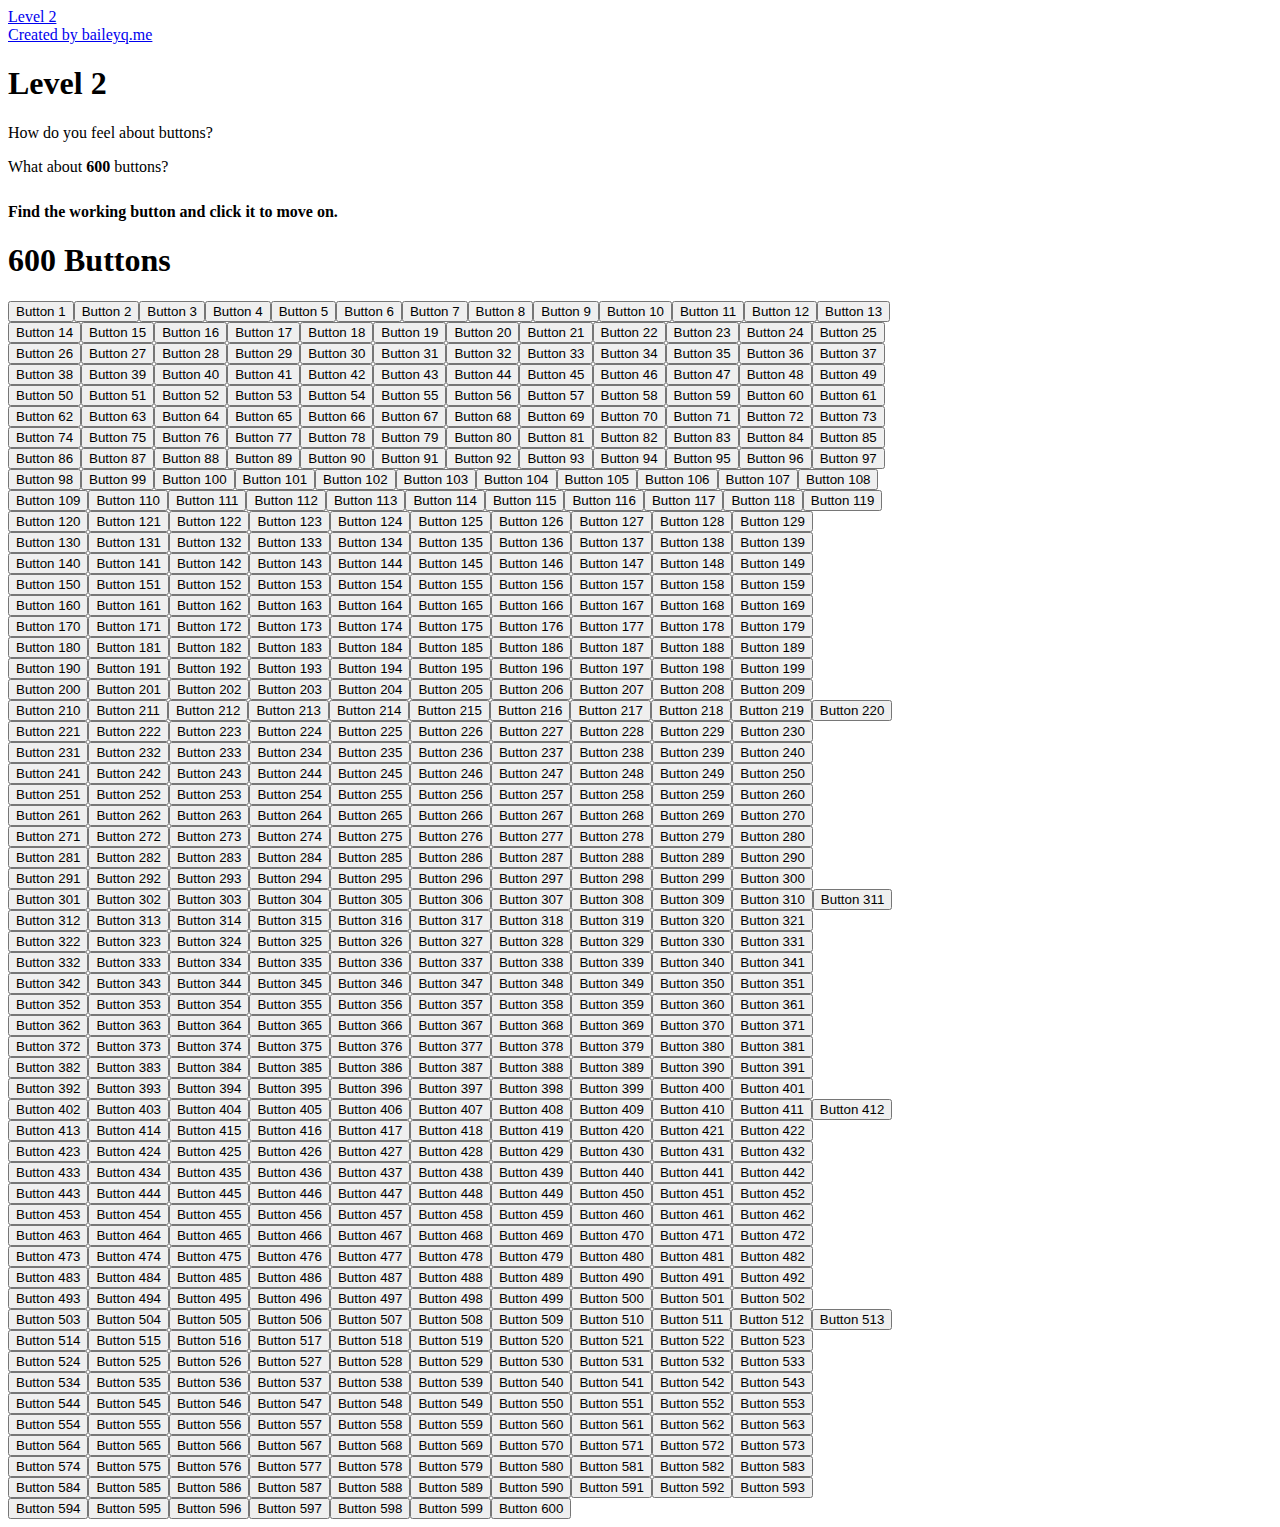
==== 2.html @ 66421dbe "Added simple HTTP Server and 2 challenges." ====
<!DOCTYPE html>
<html>
    <head>
        <meta charset="utf-8">
        <meta http-equiv="X-UA-Compatible" content="IE=edge">
        <title>Web Escape Room • baileyq.me</title>
        <meta name="description" content="">
        <meta name="viewport" content="width=device-width, initial-scale=1">
        <link rel="stylesheet" href=".css">
    </head>
    <body>

        <header>
            <div class="header-left">
                <a href="#home" id="level-indicator">Level 2</a>
            </div>
            <div class="header-right">
                <a class="header-nav-selected" href="https://baileyq.me">Created by baileyq.me</a>
            </div>
        </header>

        <main class="main-content-container">
            <div class="main-content-card" style="width: 30%;">
                <h1 class="bigbigh1">Level 2</h1>
                <p>How do you feel about buttons?</p>
                <p>What about <b>600</b> buttons?</p>
                <div style="margin: 3vh;"></div>
                <p style="font-weight: bold;">Find the working button and click it to move on.</p>
            </div>

            <div class="main-content-card" style="width: 70%;">
                <h1 class="bigbigh1">600 Buttons</h1>
                <div class="lvl2-button-container" id="lvl2-button-container"></div>
            </div>
        </main>
        
        <script src=".js" async defer></script>

        <dialog id="incorrect-button-dialog">
            <p>Incorrect button. Try again.</p>
            <button onclick="hideDialog()">Close</button>
        </dialog>

        <script>

            level = 2;
            level_hint = "You need to find the button with the id of 'lvl2-button-correct' and click it to move on.";

            function showDialog() {
                document.getElementById('incorrect-button-dialog').showModal();
                document.body.style.overflow = 'hidden'; // Lock the scroll
            }

            function hideDialog() {
                document.getElementById('incorrect-button-dialog').close();
                document.body.style.overflow = 'auto'; // Unlock the scroll
            }

            var winner = Math.floor(Math.random() * 600) + 1;

            for (i = 1; i <= 600; i++) {
                var button = document.createElement("button");
                button.innerHTML = "Button " + i;
                button.className = "lvl2-button";
                
                if (i == winner) {
                    button.id = "lvl2-button-correct";
                } else {
                    button.id = "lvl2-button-incorrect";
                }

                button.onclick = function() {
                    if (this.id == "lvl2-button-correct") {
                        window.location.href = "3.html";
                    } else {
                        showDialog();
                    }
                }
                document.getElementById("lvl2-button-container").appendChild(button);
            }
        
        </script>

    </body>
</html>
---- .css ----
@import url('https://fonts.googleapis.com/css2?family=DM+Sans:ital,opsz,wght@0,9..40,100..1000;1,9..40,100..1000&display=swap');

* {
    margin: 0;
    padding: 0;
}

body {
    background-color: #131416;
    color: white;

    font-family: "DM Sans", sans-serif;
    font-optical-sizing: auto;
    font-style: normal;
}

header {
    background-color: #131416;
    border-bottom: solid 0.1vh #2E3034;

    /* Shadow */
    box-shadow: 0 0.2vh 0.4vh rgba(0, 0, 0, 0.1);

    height: 7vh;

    color: white;

    display: flex;
    justify-content: space-between;
    align-items: center;

    padding: 0 2vh;
    
    /* make responsive with size */
    font-size: 2vh;

    font-family: "DM Sans", sans-serif;
    font-optical-sizing: auto;
    font-style: normal;
    font-weight: 500;

    position: sticky; top: 0;
    z-index: 1000;
}

.header-left {
    display: flex;
    align-items: center;
    font-weight: 700;
}

.header-right {
    display: flex;
    align-items: center;
    font-weight: 500;
    color: #8E8E8E;
}

.header-right a {
    color: #8E8E8E;
    text-decoration: none;
    margin-left: 1vh;

    transition-duration: 100ms;
}

.header-right a:hover {
    color: white;
}

.header-left a {
    color: white;
    text-decoration: none;
    margin-right: 1vh;

    transition-duration: 100ms;
}

.header-left a:hover {
    color: #8E8E8E;
}

/* Main */

main {
    padding: 2vh;
}

.main-content-container {
    /* center */
    display: flex;
    justify-content: center;
    align-items: center;
    flex-direction: column;

    /* height */
    min-height: calc(100vh - 7vh);
}

.main-content-card {
    background-color: #1E2023;
    border-radius: 1vh;
    box-shadow: 0 0.2vh 0.4vh rgba(0, 0, 0, 0.1);
    padding: 2vh;
    margin-bottom: 2vh;

    text-align: center;
}

.main-content-card p {
    font-size: 2.0vh;
    font-weight: 500;
}

.main-content-card-button {
    background-color: #2E3034;
    border: none;
    border-radius: 1vh;
    color: white;
    font-size: 2.0vh;
    font-weight: 500;
    padding: 1vh 2vh;
    margin-top: 1vh;
    text-decoration: none;
    display: block;
    margin-top: 4vh;

    cursor: none;

    transition-duration: 100ms;
}

.main-content-card-button:hover {
    background-color: #3E4044; /* u'll never see this */
}

.bigbigh1 {
    font-size: 6.5vh;
    font-weight: 800;
}

.lvl2-button-container {
    /* let all the buttons be in rows and just center them */
    display: flex;
    justify-content: center;
    align-items: center;
    flex-direction: row;
    flex-wrap: wrap;
    gap: 2vh;
}

.lvl2-button {
    background-color: #2E3034;
    border: none;
    border-radius: 1vh;
    color: white;
    font-size: 2.0vh;
    font-weight: 500;
    padding: 1vh 2vh;
    margin-top: 1vh;
    text-decoration: none;
    display: block;
    margin-top: 0.5vh;

    cursor: pointer;

    transition-duration: 100ms;
}

.lvl2-button:hover {
    background-color: #3E4044; 
}

.lvl2-button:active {
    background-color: #1E2023;
}

#incorrect-button-dialog {
    background-color: #3A3B3C !important;
    border-radius: 1vh;
    box-shadow: 0 0.5vh 1vh rgba(0, 0, 0, 0.2);
    padding: 3vh;
    text-align: center;
    width: 80%;
    max-width: 500px;
    position: fixed;
    top: 50%;
    left: 50%;
    transform: translate(-50%, -50%);
    z-index: 1000;

    border: 0.2vh solid #2A2B2C;
}

#incorrect-button-dialog p {
    font-size: 3.5vh;
    font-weight: 700;
    color: #E0E0E0;
    margin-bottom: 1vh;
}

#incorrect-button-dialog button {
    background-color: #4A4B4C;
    border: none;
    border-radius: 1vh;
    color: white;
    font-size: 2.0vh;
    font-weight: 500;
    padding: 1.5vh 3vh;
    margin-top: 2vh;
    text-decoration: none;
    display: inline-block;
    cursor: pointer;
    transition: background-color 200ms ease-in-out, transform 100ms ease-in-out;
    outline: none;
}

#incorrect-button-dialog button:hover {
    background-color: #5A5B5C; 
}

#incorrect-button-dialog button:active {
    background-color: #2A2B2C;
    transform: scale(0.98);
}

/* Overlay to lock the scroll */
#dialog-overlay {
    position: fixed;
    top: 0;
    left: 0;
    width: 100%;
    height: 100%;
    background: rgba(0, 0, 0, 0.418);
    z-index: 999;
    display: none; /* Hidden by default */
}
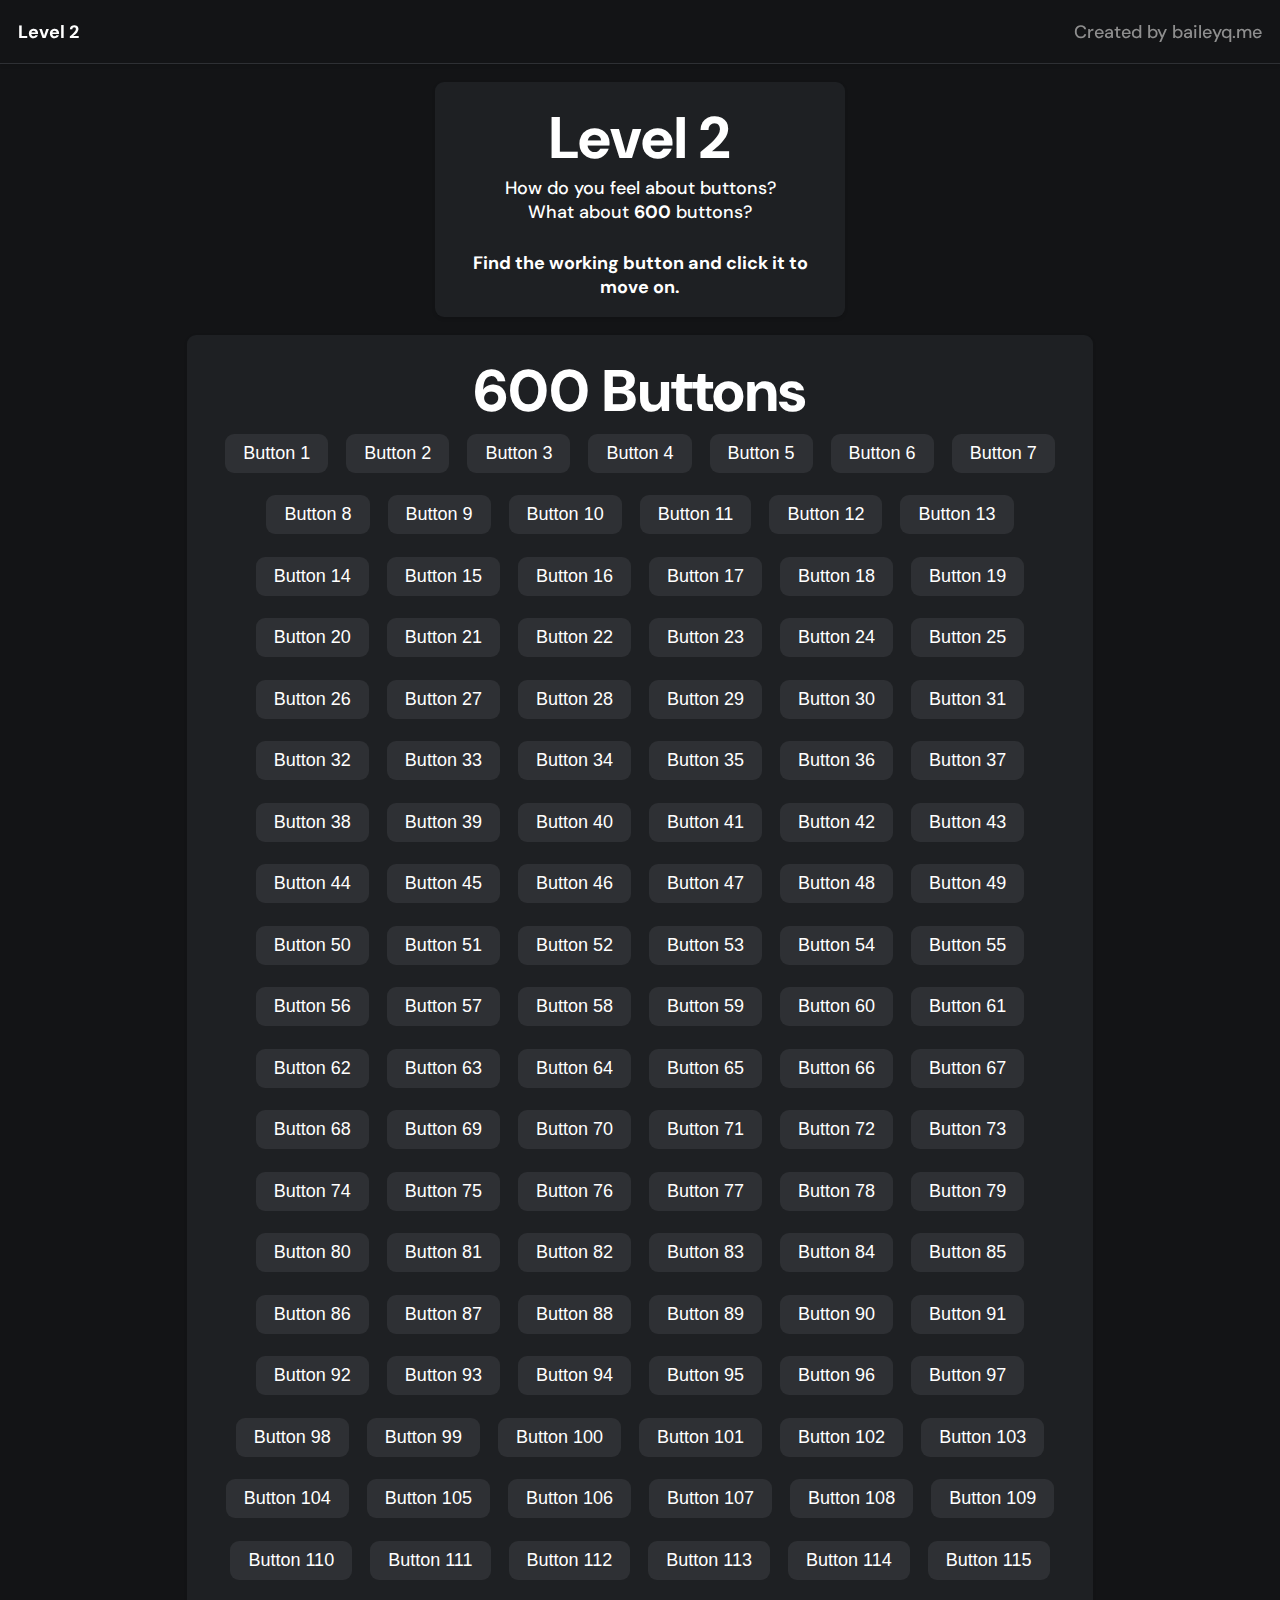
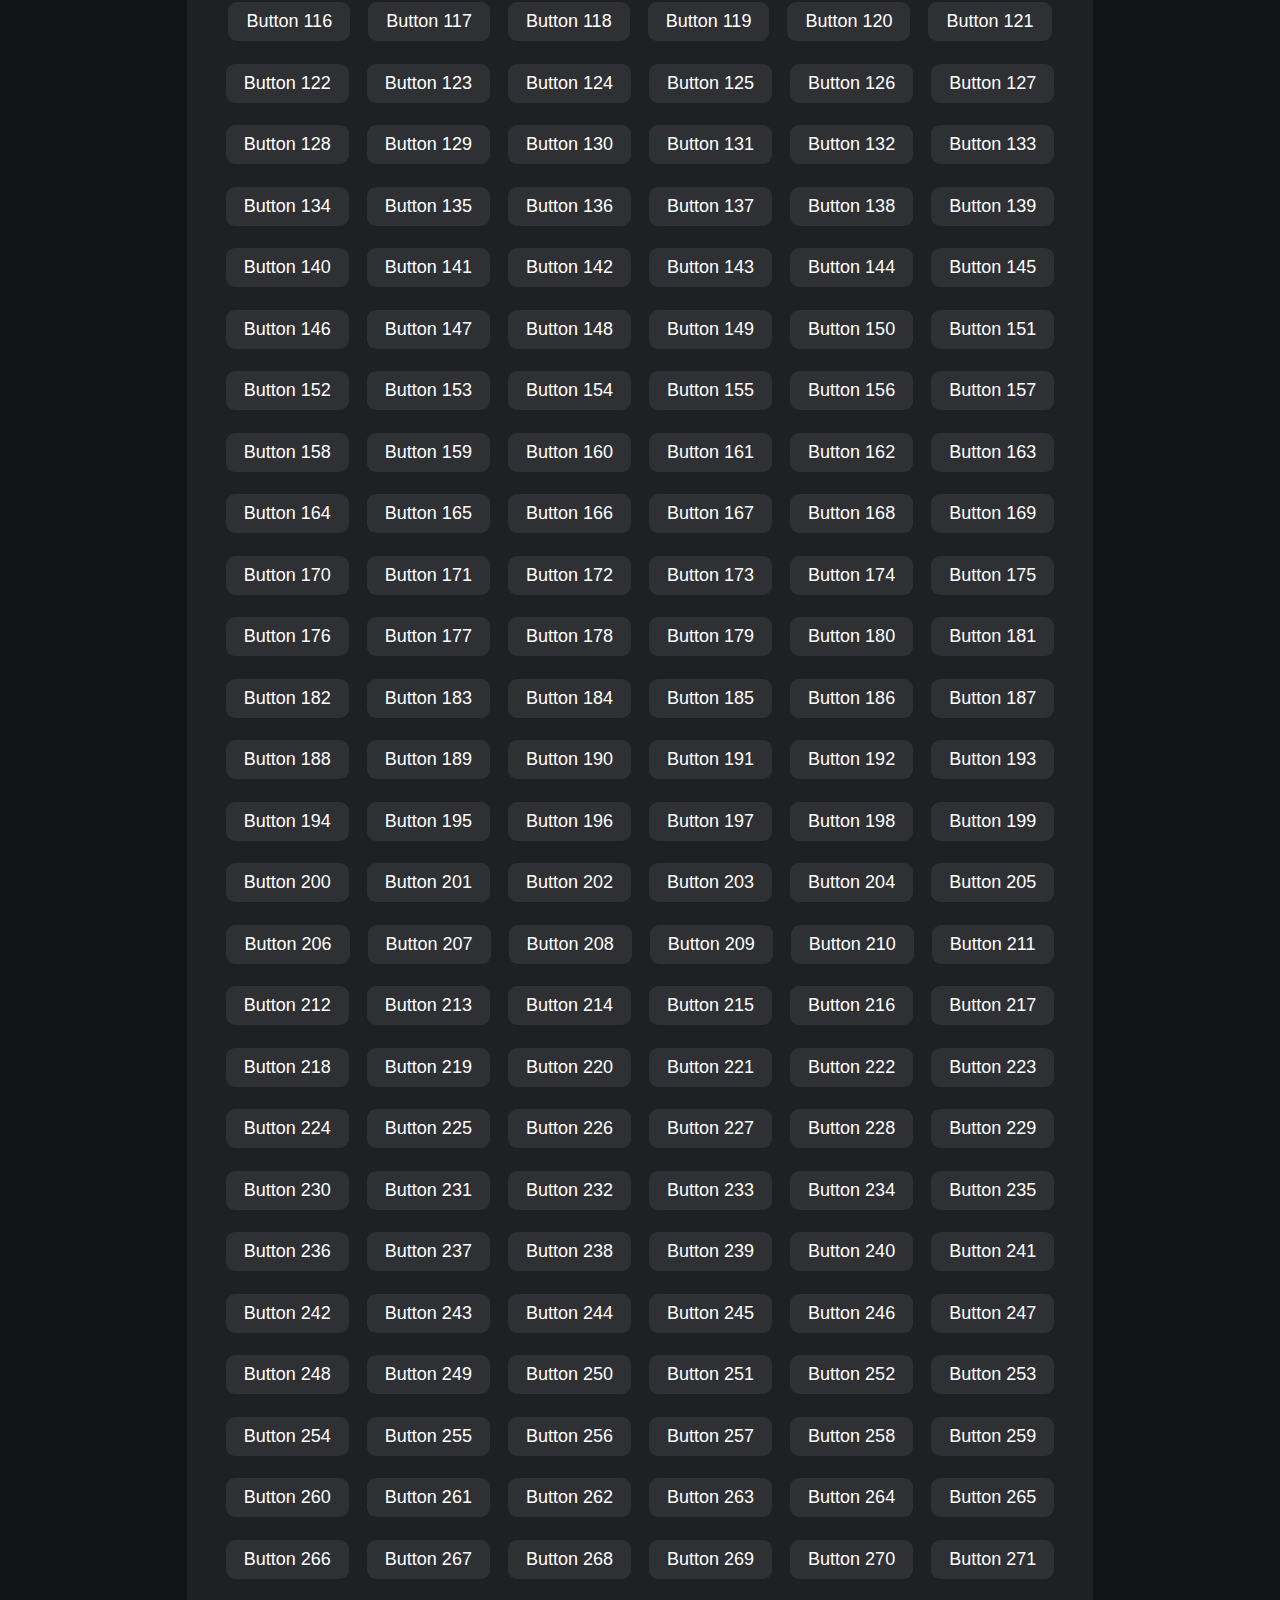
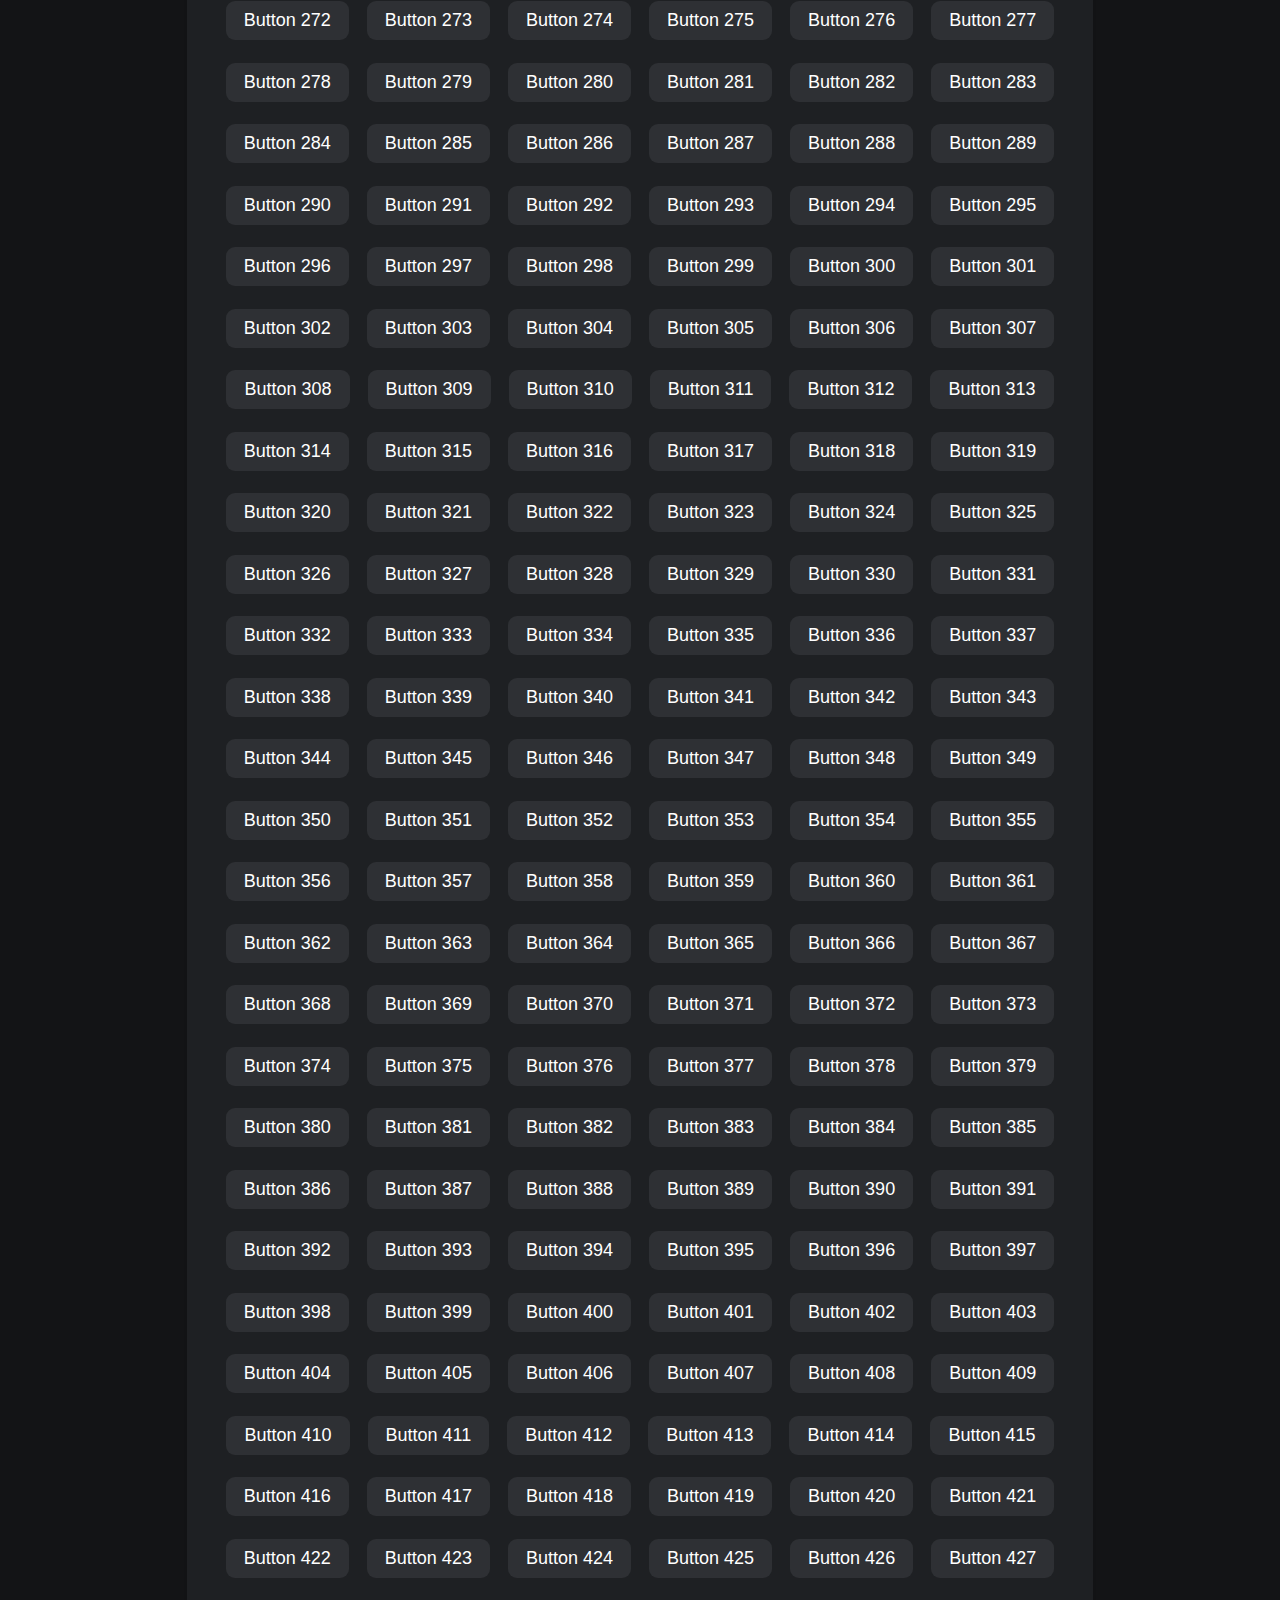
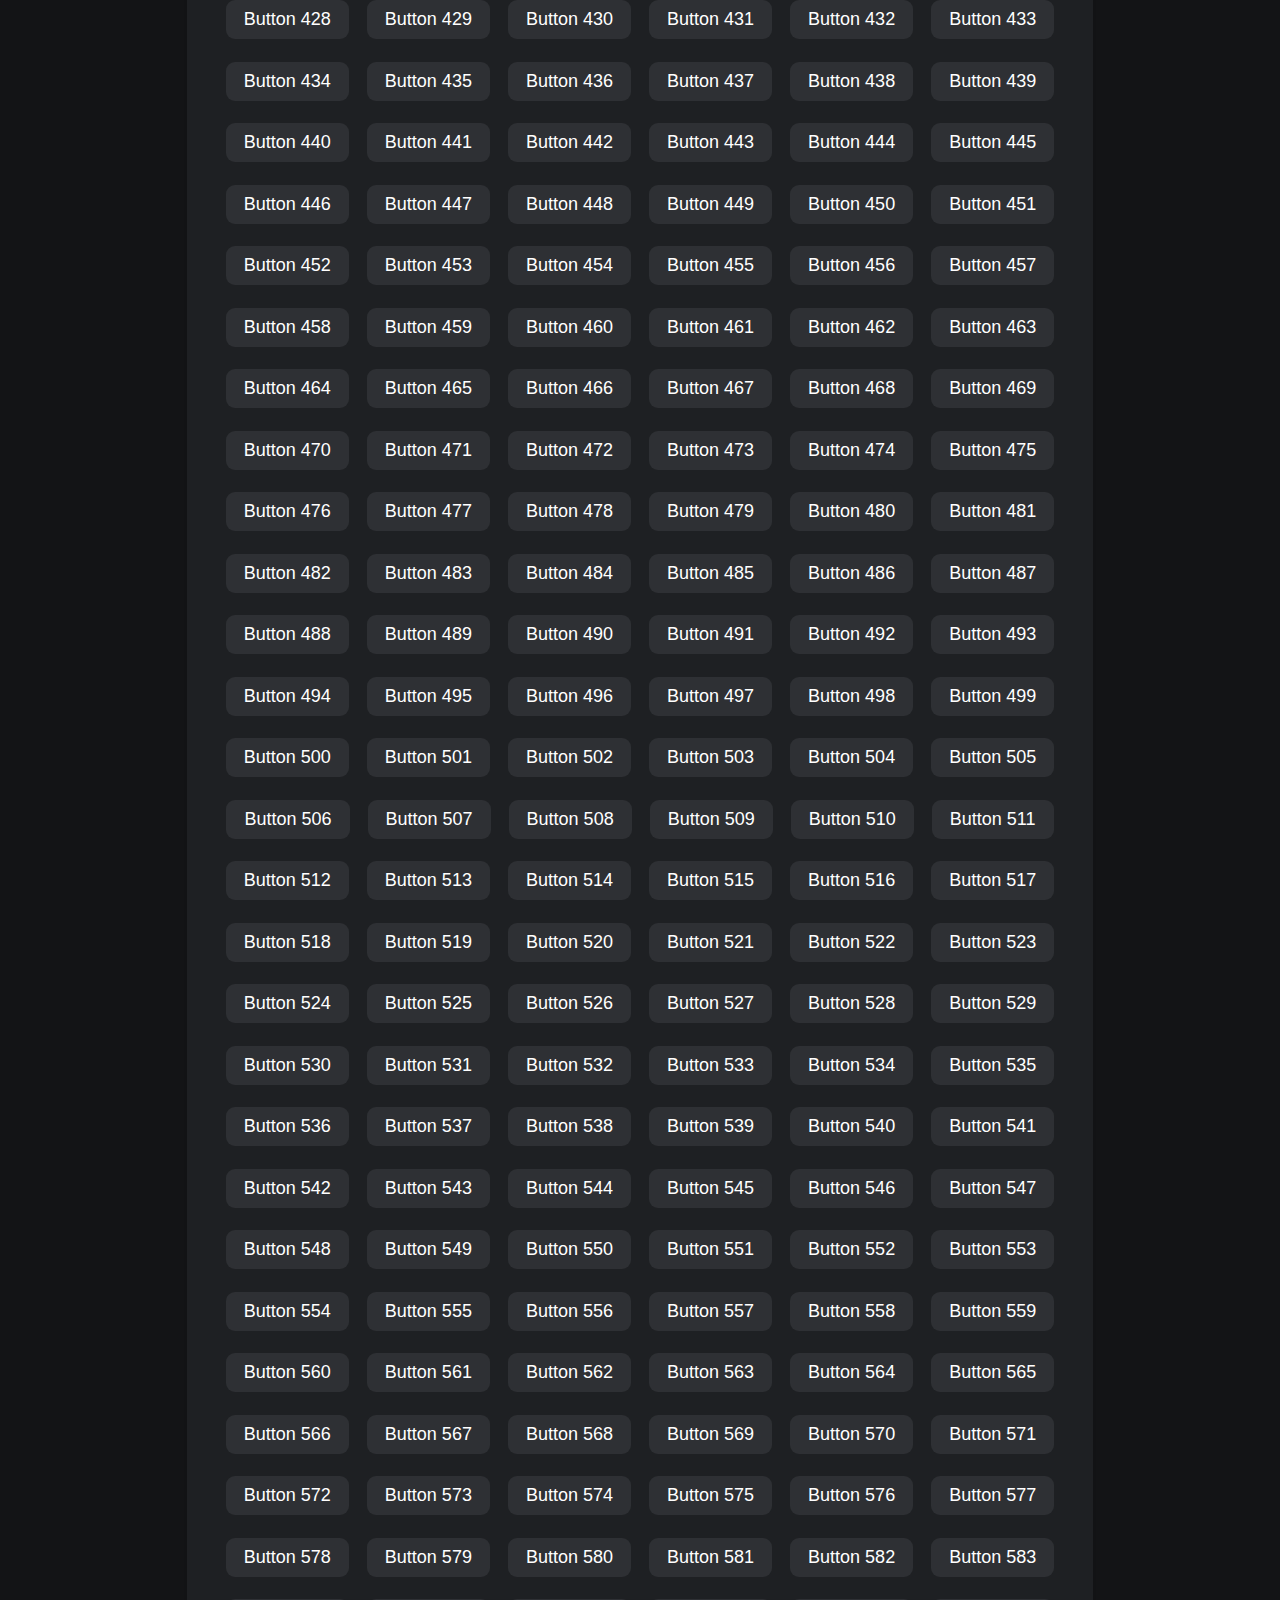
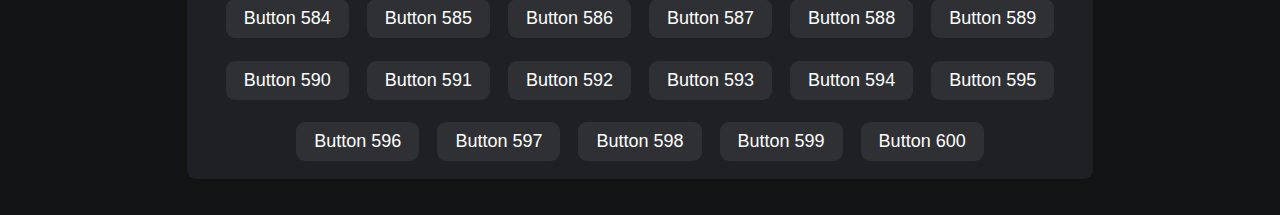
==== commit 87b4b0ab: "Renamed .js & .css" ====
--- a/2.html
+++ b/2.html
@@ -6,7 +6,7 @@
         <title>Web Escape Room • baileyq.me</title>
         <meta name="description" content="">
         <meta name="viewport" content="width=device-width, initial-scale=1">
-        <link rel="stylesheet" href=".css">
+        <link rel="stylesheet" href="style.css">
     </head>
     <body>
 
@@ -34,7 +34,7 @@
             </div>
         </main>
         
-        <script src=".js" async defer></script>
+        <script src="scriptscriptscript.js" async defer></script>
 
         <dialog id="incorrect-button-dialog">
             <p>Incorrect button. Try again.</p>
--- a/style.css
+++ b/style.css
@@ -0,0 +1,237 @@
+@import url('https://fonts.googleapis.com/css2?family=DM+Sans:ital,opsz,wght@0,9..40,100..1000;1,9..40,100..1000&display=swap');
+
+* {
+    margin: 0;
+    padding: 0;
+}
+
+body {
+    background-color: #131416;
+    color: white;
+
+    font-family: "DM Sans", sans-serif;
+    font-optical-sizing: auto;
+    font-style: normal;
+}
+
+header {
+    background-color: #131416;
+    border-bottom: solid 0.1vh #2E3034;
+
+    /* Shadow */
+    box-shadow: 0 0.2vh 0.4vh rgba(0, 0, 0, 0.1);
+
+    height: 7vh;
+
+    color: white;
+
+    display: flex;
+    justify-content: space-between;
+    align-items: center;
+
+    padding: 0 2vh;
+    
+    /* make responsive with size */
+    font-size: 2vh;
+
+    font-family: "DM Sans", sans-serif;
+    font-optical-sizing: auto;
+    font-style: normal;
+    font-weight: 500;
+
+    position: sticky; top: 0;
+    z-index: 1000;
+}
+
+.header-left {
+    display: flex;
+    align-items: center;
+    font-weight: 700;
+}
+
+.header-right {
+    display: flex;
+    align-items: center;
+    font-weight: 500;
+    color: #8E8E8E;
+}
+
+.header-right a {
+    color: #8E8E8E;
+    text-decoration: none;
+    margin-left: 1vh;
+
+    transition-duration: 100ms;
+}
+
+.header-right a:hover {
+    color: white;
+}
+
+.header-left a {
+    color: white;
+    text-decoration: none;
+    margin-right: 1vh;
+
+    transition-duration: 100ms;
+}
+
+.header-left a:hover {
+    color: #8E8E8E;
+}
+
+/* Main */
+
+main {
+    padding: 2vh;
+}
+
+.main-content-container {
+    /* center */
+    display: flex;
+    justify-content: center;
+    align-items: center;
+    flex-direction: column;
+
+    /* height */
+    min-height: calc(100vh - 7vh);
+}
+
+.main-content-card {
+    background-color: #1E2023;
+    border-radius: 1vh;
+    box-shadow: 0 0.2vh 0.4vh rgba(0, 0, 0, 0.1);
+    padding: 2vh;
+    margin-bottom: 2vh;
+
+    text-align: center;
+}
+
+.main-content-card p {
+    font-size: 2.0vh;
+    font-weight: 500;
+}
+
+.main-content-card-button {
+    background-color: #2E3034;
+    border: none;
+    border-radius: 1vh;
+    color: white;
+    font-size: 2.0vh;
+    font-weight: 500;
+    padding: 1vh 2vh;
+    margin-top: 1vh;
+    text-decoration: none;
+    display: block;
+    margin-top: 4vh;
+
+    cursor: none;
+
+    transition-duration: 100ms;
+}
+
+.main-content-card-button:hover {
+    background-color: #3E4044; /* u'll never see this */
+}
+
+.bigbigh1 {
+    font-size: 6.5vh;
+    font-weight: 800;
+}
+
+.lvl2-button-container {
+    /* let all the buttons be in rows and just center them */
+    display: flex;
+    justify-content: center;
+    align-items: center;
+    flex-direction: row;
+    flex-wrap: wrap;
+    gap: 2vh;
+}
+
+.lvl2-button {
+    background-color: #2E3034;
+    border: none;
+    border-radius: 1vh;
+    color: white;
+    font-size: 2.0vh;
+    font-weight: 500;
+    padding: 1vh 2vh;
+    margin-top: 1vh;
+    text-decoration: none;
+    display: block;
+    margin-top: 0.5vh;
+
+    cursor: pointer;
+
+    transition-duration: 100ms;
+}
+
+.lvl2-button:hover {
+    background-color: #3E4044; 
+}
+
+.lvl2-button:active {
+    background-color: #1E2023;
+}
+
+#incorrect-button-dialog {
+    background-color: #3A3B3C !important;
+    border-radius: 1vh;
+    box-shadow: 0 0.5vh 1vh rgba(0, 0, 0, 0.2);
+    padding: 3vh;
+    text-align: center;
+    width: 80%;
+    max-width: 500px;
+    position: fixed;
+    top: 50%;
+    left: 50%;
+    transform: translate(-50%, -50%);
+    z-index: 1000;
+
+    border: 0.2vh solid #2A2B2C;
+}
+
+#incorrect-button-dialog p {
+    font-size: 3.5vh;
+    font-weight: 700;
+    color: #E0E0E0;
+    margin-bottom: 1vh;
+}
+
+#incorrect-button-dialog button {
+    background-color: #4A4B4C;
+    border: none;
+    border-radius: 1vh;
+    color: white;
+    font-size: 2.0vh;
+    font-weight: 500;
+    padding: 1.5vh 3vh;
+    margin-top: 2vh;
+    text-decoration: none;
+    display: inline-block;
+    cursor: pointer;
+    transition: background-color 200ms ease-in-out, transform 100ms ease-in-out;
+    outline: none;
+}
+
+#incorrect-button-dialog button:hover {
+    background-color: #5A5B5C; 
+}
+
+#incorrect-button-dialog button:active {
+    background-color: #2A2B2C;
+    transform: scale(0.98);
+}
+
+/* Overlay to lock the scroll */
+#dialog-overlay {
+    position: fixed;
+    top: 0;
+    left: 0;
+    width: 100%;
+    height: 100%;
+    background: rgba(0, 0, 0, 0.418);
+    z-index: 999;
+    display: none; /* Hidden by default */
+}